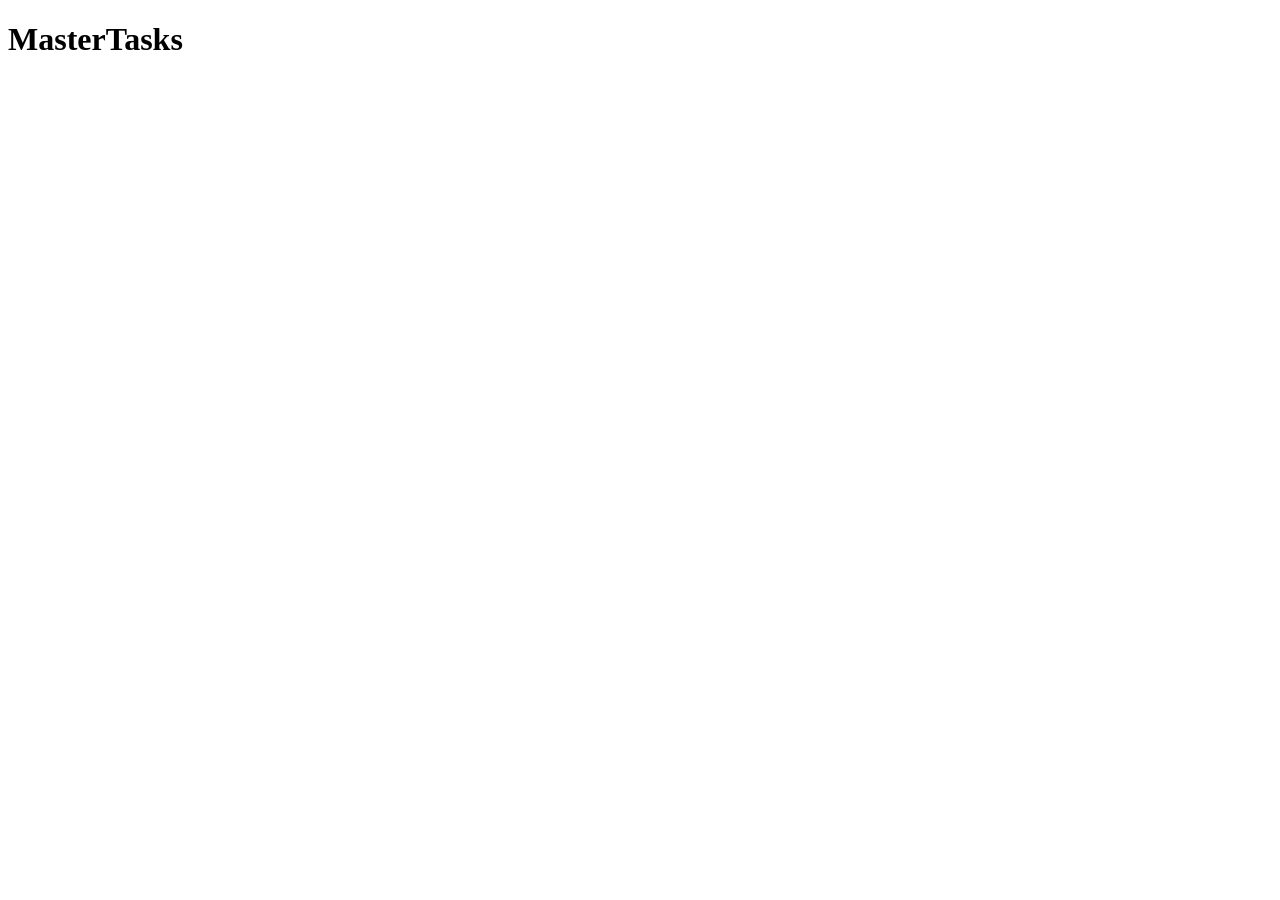
==== index.html @ f9121bbb "adição icone para aba" ====
<!DOCTYPE html>
<html lang="en">
<head>
    <meta charset="UTF-8">
    <meta name="viewport" content="width=device-width, initial-scale=1.0">
    <title>MasterTasks</title>
    <link rel="icon" type="image/png" href="css/images/iconeaba.png">
</head>
<body>
    <h1>MasterTasks</h1>
</body>
</html>
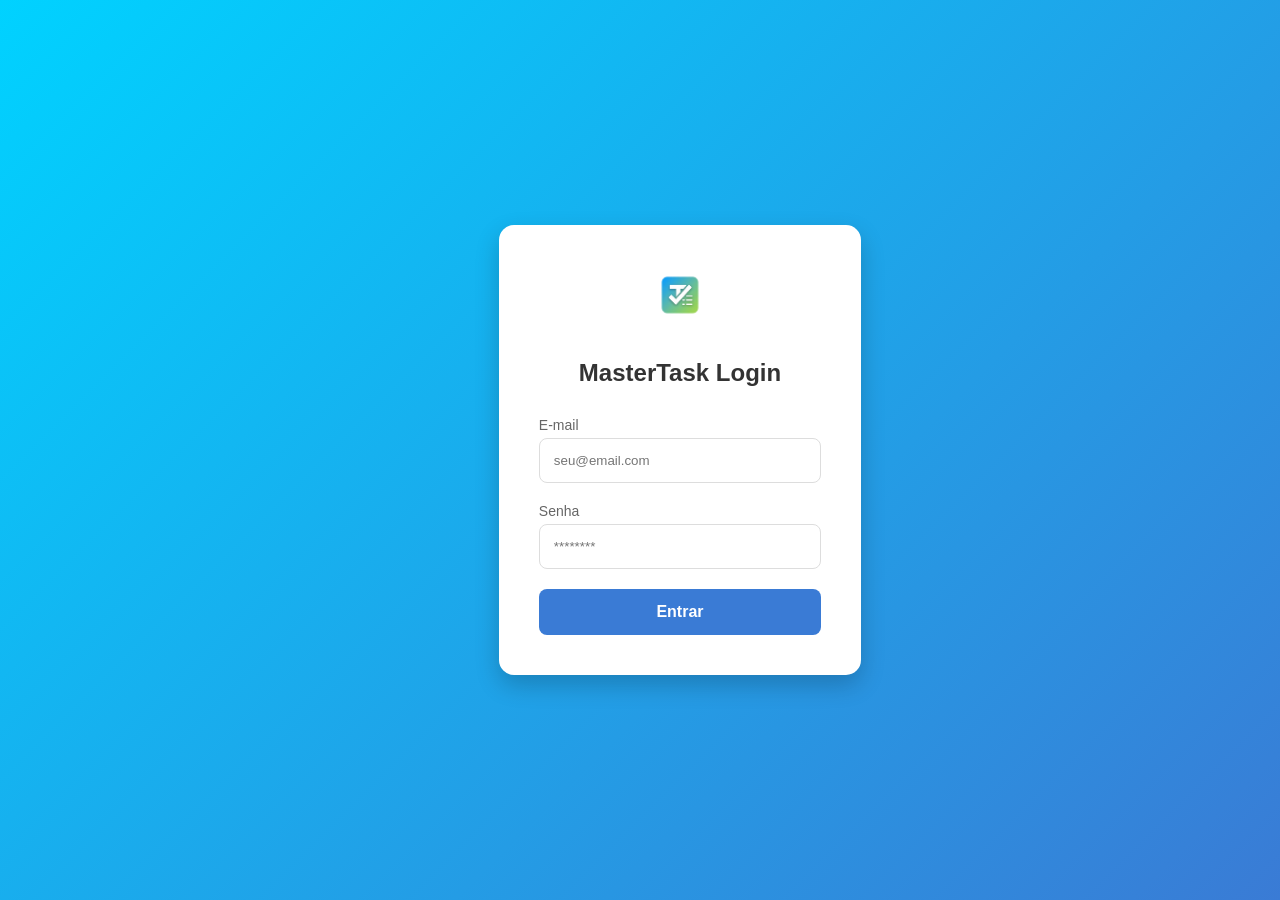
==== commit a7460031: "Criação pagina de login + alterações CSS" ====
--- a/index.html
+++ b/index.html
@@ -1,12 +1,38 @@
-<!DOCTYPE html>
+<!doctype html>
 <html lang="en">
-<head>
-    <meta charset="UTF-8">
-    <meta name="viewport" content="width=device-width, initial-scale=1.0">
+  <head>
+    <meta charset="UTF-8" />
+    <meta name="viewport" content="width=device-width, initial-scale=1.0" />
     <title>MasterTasks</title>
-    <link rel="icon" type="image/png" href="css/images/iconeaba.png">
-</head>
-<body>
-    <h1>MasterTasks</h1>
-</body>
-</html>+    <link rel="stylesheet" href="css/style.css" />
+    <link rel="icon" type="image/png" href="css/images/iconeaba.png" />
+  </head>
+
+  <body>
+    <div class="login-container">
+      <div class="login-box">
+        <img src="css/images/iconeaba.png" alt="logo" class="login-logo" />
+        <h2 class="titulo-container">MasterTask Login</h2>
+
+        <form>
+          <div class="input-container">
+            <label for="email">E-mail</label>
+            <input
+              type="email"
+              id="email"
+              placeholder="seu@email.com"
+              required
+            />
+          </div>
+
+          <div class="input-container">
+            <label for="senha">Senha</label>
+            <input type="password" id="senha" placeholder="********" required />
+          </div>
+
+          <button type="submit" class="btn-login">Entrar</button>
+        </form>
+      </div>
+    </div>
+  </body>
+</html>
--- a/css/style.css
+++ b/css/style.css
@@ -0,0 +1,67 @@
+body {
+  background: linear-gradient(135deg, #00d2ff 0%, #3a7bd5 100%);
+  min-height: 100vh;
+  display: flex;
+  align-items: center; /* Centraliza verticalmente */
+  justify-content: center; /* Centraliza horizontalmente */
+  margin: 0;
+  font-family: "Poppins", sans-serif;
+}
+
+.login-box {
+  background: white;
+  padding: 40px;
+  border-radius: 15px;
+  box-shadow: 0 10px 25px rgba(0, 0, 0, 0.2);
+  width: 100%;
+  max-width: 350px;
+  text-align: center;
+}
+
+.login-logo {
+  width: 60px;
+  margin-bottom: 10px;
+}
+
+.titulo-container {
+  color: #333;
+  margin-bottom: 30px;
+  font-size: 24px;
+}
+
+.input-container {
+  text-align: left;
+  margin-bottom: 20px;
+}
+
+.input-container label {
+  display: block;
+  color: #666;
+  margin-bottom: 5px;
+  font-size: 14px;
+}
+
+.input-container input {
+  width: 100%;
+  padding: 14px;
+  border: 1px solid #ddd;
+  border-radius: 8px;
+  box-sizing: border-box;
+}
+
+.btn-login {
+  width: 100%;
+  padding: 14px;
+  background: #3a7bd5;
+  color: white;
+  border: none;
+  border-radius: 8px;
+  cursor: pointer; /* altera o cursor do mouse */
+  font-size: 16px;
+  font-weight: bold;
+  transition: background 0.4s;
+}
+
+.btn-login:hover {
+  background: #00d2ff;
+}
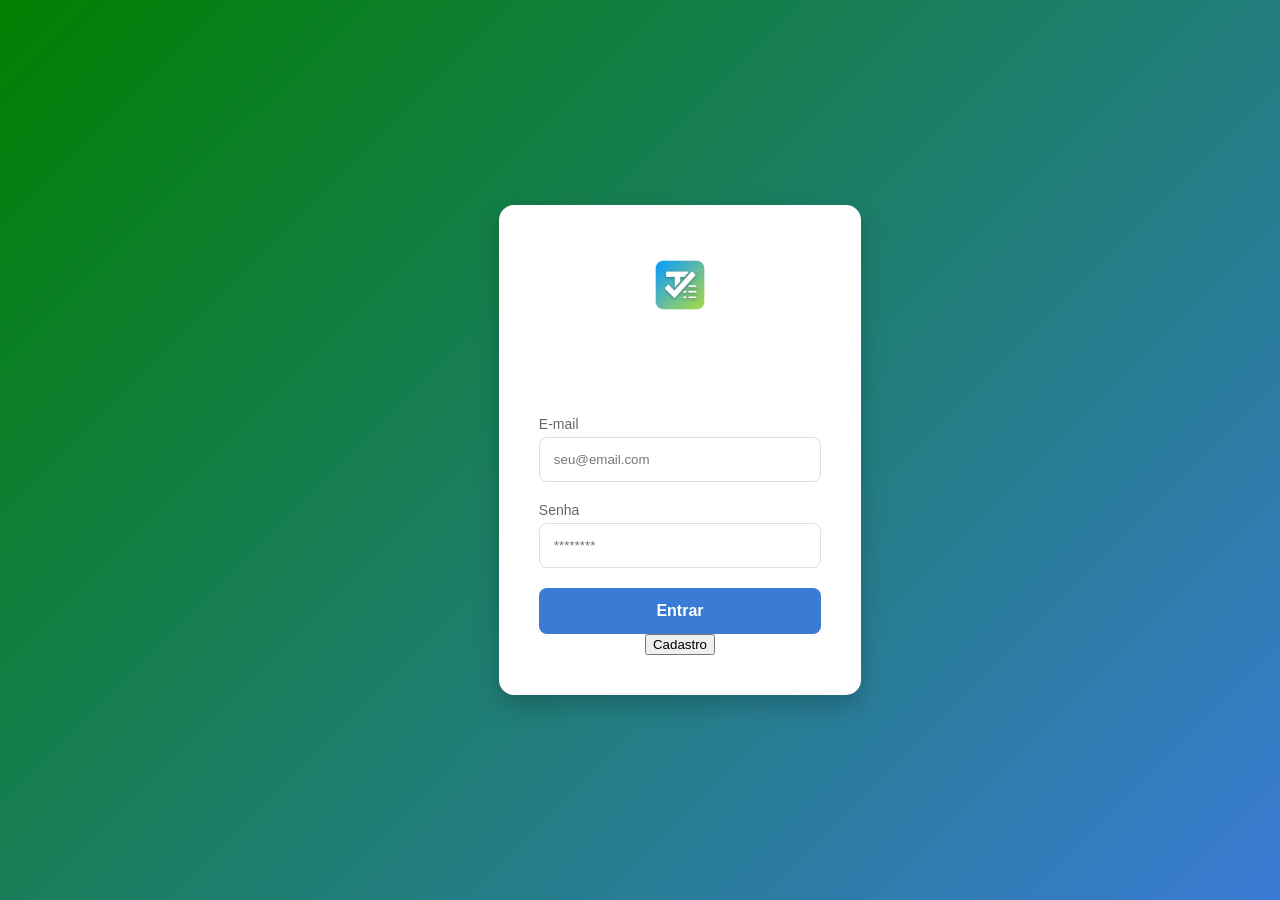
==== commit e7eba796: "adição botão cadastro" ====
--- a/index.html
+++ b/index.html
@@ -31,6 +31,7 @@
           </div>
 
           <button type="submit" class="btn-login">Entrar</button>
+          <button type="submit" class="btn-cadastro">Cadastro</button>
         </form>
       </div>
     </div>
--- a/css/style.css
+++ b/css/style.css
@@ -1,5 +1,5 @@
 body {
-  background: linear-gradient(135deg, #00d2ff 0%, #3a7bd5 100%);
+  background: linear-gradient(135deg, green 0%, #3a7bd5 100%);
   min-height: 100vh;
   display: flex;
   align-items: center; /* Centraliza verticalmente */
@@ -19,12 +19,12 @@
 }
 
 .login-logo {
-  width: 60px;
+  width: 80px;
   margin-bottom: 10px;
 }
 
 .titulo-container {
-  color: #333;
+  color: white;
   margin-bottom: 30px;
   font-size: 24px;
 }
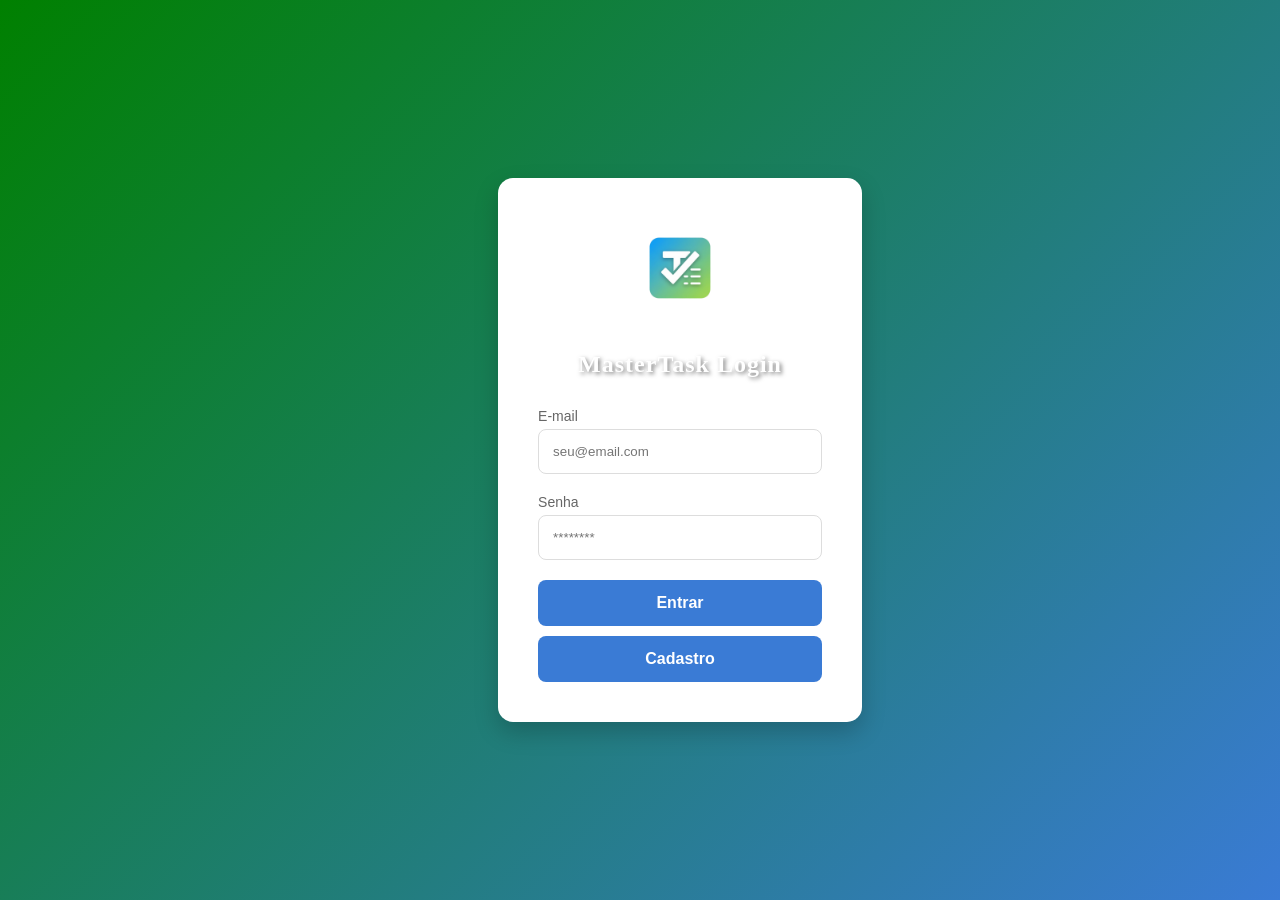
==== commit 6844964b: "att1" ====
--- a/index.html
+++ b/index.html
@@ -9,6 +9,8 @@
   </head>
 
   <body>
+    <script src="script.js"></script>
+
     <div class="login-container">
       <div class="login-box">
         <img src="css/images/iconeaba.png" alt="logo" class="login-logo" />
@@ -31,7 +33,7 @@
           </div>
 
           <button type="submit" class="btn-login">Entrar</button>
-          <button type="submit" class="btn-cadastro">Cadastro</button>
+          <a href="cadastro.html" class="btn-cadastro">Cadastro</a>
         </form>
       </div>
     </div>
--- a/css/style.css
+++ b/css/style.css
@@ -19,14 +19,17 @@
 }
 
 .login-logo {
-  width: 80px;
+  width: 100px;
   margin-bottom: 10px;
 }
 
 .titulo-container {
   color: white;
+  font-family: Cambria, Cochin, Georgia, Times, "Times New Roman", serif;
   margin-bottom: 30px;
   font-size: 24px;
+  letter-spacing: 1px;
+  text-shadow: 2px 2px 4px rgba(0, 0, 0, 0.5);
 }
 
 .input-container {
@@ -65,3 +68,43 @@
 .btn-login:hover {
   background: #00d2ff;
 }
+
+.btn-cadastro {
+  display: block;
+  text-decoration: none; /* retira o sublinhado do href */
+  text-align: center;
+  width: 100%;
+  padding: 14px;
+  margin-top: 10px;
+  box-sizing: border-box;
+  background: #3a7bd5;
+  color: white;
+  border: none;
+  border-radius: 8px;
+  cursor: pointer; /* altera o cursor do mouse */
+  font-size: 16px;
+  font-weight: bold;
+  transition: background 0.4s;
+}
+
+.btn-cadastro:hover {
+  background: #00d2ff;
+}
+
+.btn-rcadastro {
+  width: 100%;
+  padding: 14px;
+  margin-top: 10px;
+  background: #3a7bd5;
+  color: white;
+  border: none;
+  border-radius: 8px;
+  cursor: pointer; /* altera o cursor do mouse */
+  font-size: 16px;
+  font-weight: bold;
+  transition: background 0.4s;
+}
+
+.btn-rcadastro:hover {
+  background: #00d2ff;
+}
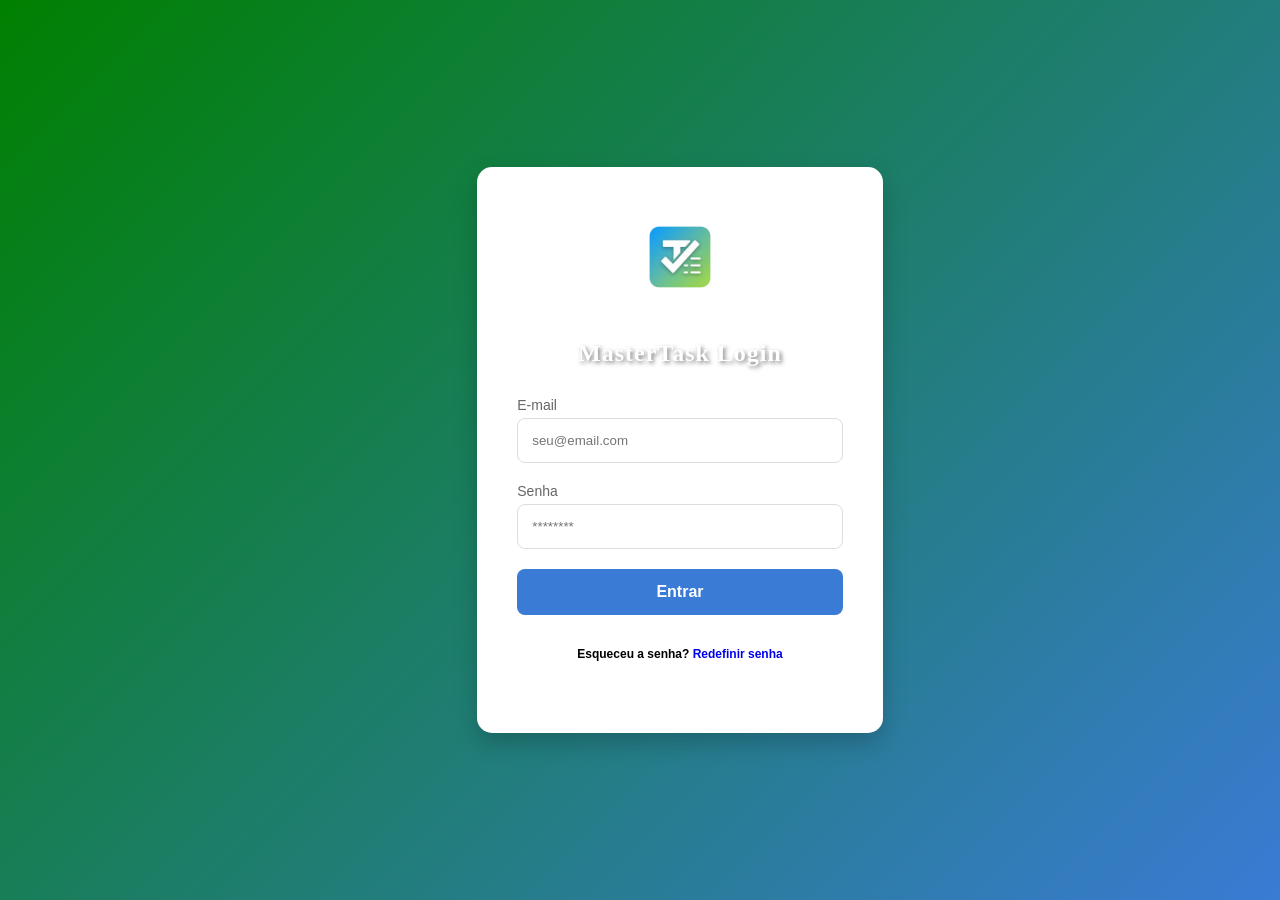
==== commit 3c038e9f: "atualização geral" ====
--- a/index.html
+++ b/index.html
@@ -9,8 +9,6 @@
   </head>
 
   <body>
-    <script src="script.js"></script>
-
     <div class="login-container">
       <div class="login-box">
         <img src="css/images/iconeaba.png" alt="logo" class="login-logo" />
@@ -32,10 +30,19 @@
             <input type="password" id="senha" placeholder="********" required />
           </div>
 
-          <button type="submit" class="btn-login">Entrar</button>
-          <a href="cadastro.html" class="btn-cadastro">Cadastro</a>
+          <button type="submit" id="btn-login" class="btn-login">Entrar</button>
+
+          <h3>
+            Esqueceu a senha?
+            <a href="redefinir_senha.html" class="link-senha">
+              Redefinir senha
+            </a>
+          </h3>
+
+          <!-- <a href="cadastro.html" class="btn-cadastro">Cadastro</a> -->
         </form>
       </div>
     </div>
+    <script src="script.js"></script>
   </body>
 </html>
--- a/css/style.css
+++ b/css/style.css
@@ -2,8 +2,8 @@
   background: linear-gradient(135deg, green 0%, #3a7bd5 100%);
   min-height: 100vh;
   display: flex;
-  align-items: center; /* Centraliza verticalmente */
-  justify-content: center; /* Centraliza horizontalmente */
+  align-items: center; /* centraliza vertical */
+  justify-content: center; /* centraliza horizontal */
   margin: 0;
   font-family: "Poppins", sans-serif;
 }
@@ -12,6 +12,7 @@
   background: white;
   padding: 40px;
   border-radius: 15px;
+
   box-shadow: 0 10px 25px rgba(0, 0, 0, 0.2);
   width: 100%;
   max-width: 350px;
@@ -81,7 +82,7 @@
   color: white;
   border: none;
   border-radius: 8px;
-  cursor: pointer; /* altera o cursor do mouse */
+  cursor: pointer;
   font-size: 16px;
   font-weight: bold;
   transition: background 0.4s;
@@ -99,7 +100,7 @@
   color: white;
   border: none;
   border-radius: 8px;
-  cursor: pointer; /* altera o cursor do mouse */
+  cursor: pointer;
   font-size: 16px;
   font-weight: bold;
   transition: background 0.4s;
@@ -108,3 +109,14 @@
 .btn-rcadastro:hover {
   background: #00d2ff;
 }
+
+.link-senha {
+  text-decoration: none;
+  cursor: pointer;
+}
+
+h3 {
+  margin: 1;
+  font-size: 12px;
+  padding: 20px;
+}
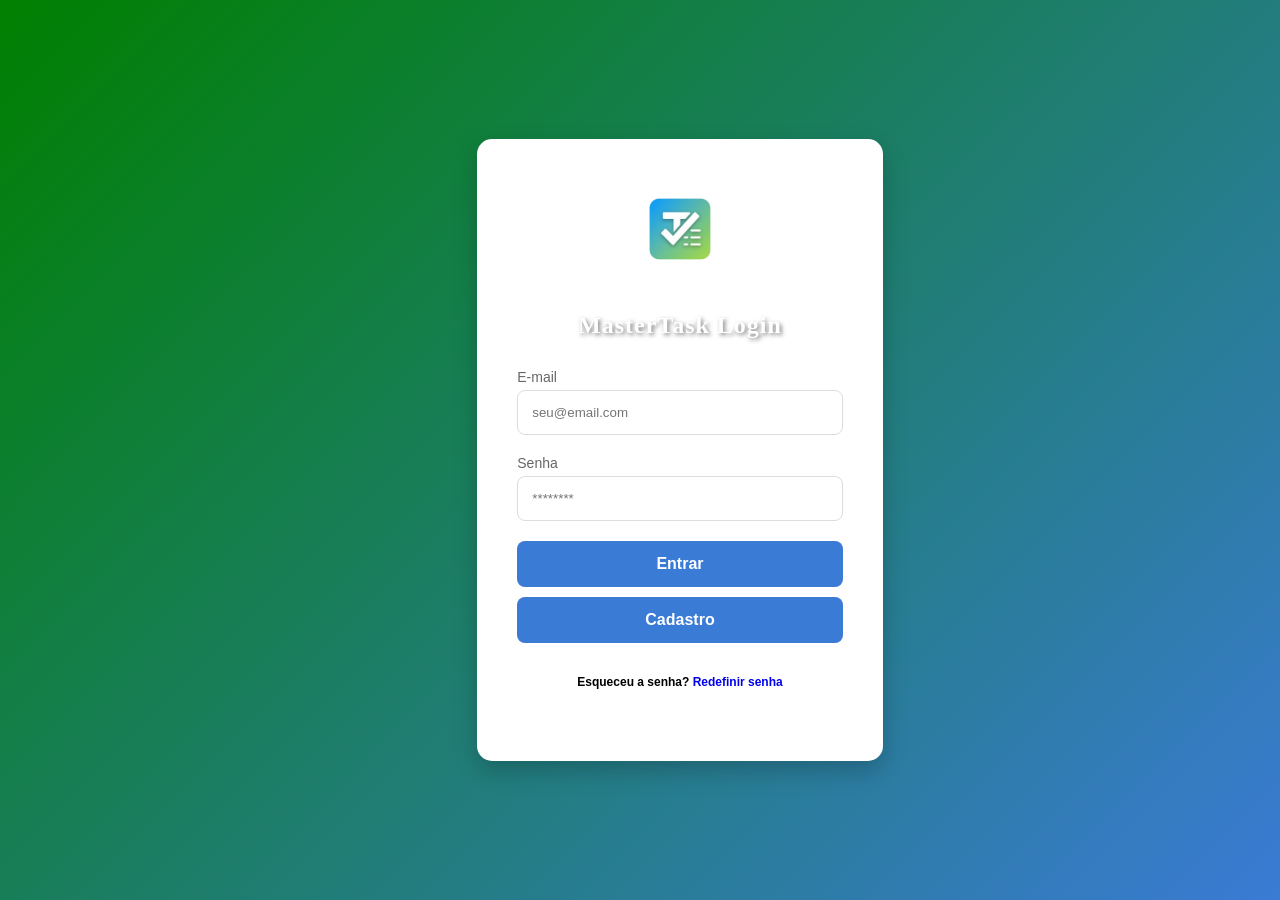
==== commit b563968e: "att 1" ====
--- a/index.html
+++ b/index.html
@@ -32,14 +32,14 @@
 
           <button type="submit" id="btn-login" class="btn-login">Entrar</button>
 
+          <a href="cadastro.html" class="btn-cadastro">Cadastro</a>
+
           <h3>
             Esqueceu a senha?
             <a href="redefinir_senha.html" class="link-senha">
               Redefinir senha
             </a>
           </h3>
-
-          <!-- <a href="cadastro.html" class="btn-cadastro">Cadastro</a> -->
         </form>
       </div>
     </div>
--- a/css/style.css
+++ b/css/style.css
@@ -12,7 +12,6 @@
   background: white;
   padding: 40px;
   border-radius: 15px;
-
   box-shadow: 0 10px 25px rgba(0, 0, 0, 0.2);
   width: 100%;
   max-width: 350px;
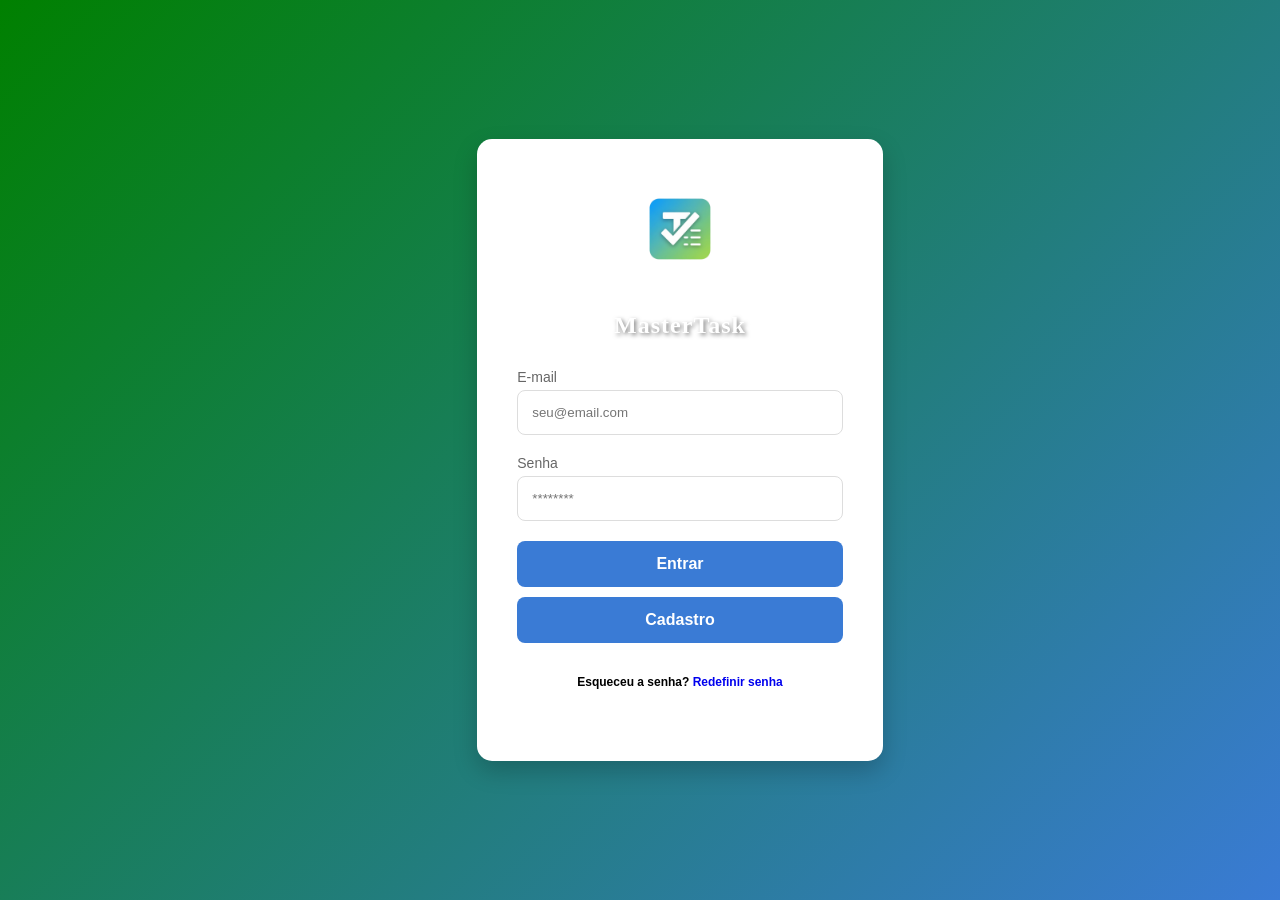
==== commit feb08034: "Atualização tituilo-container geral" ====
--- a/index.html
+++ b/index.html
@@ -12,7 +12,7 @@
     <div class="login-container">
       <div class="login-box">
         <img src="css/images/iconeaba.png" alt="logo" class="login-logo" />
-        <h2 class="titulo-container">MasterTask Login</h2>
+        <h2 class="titulo-container">MasterTask</h2>
 
         <form>
           <div class="input-container">
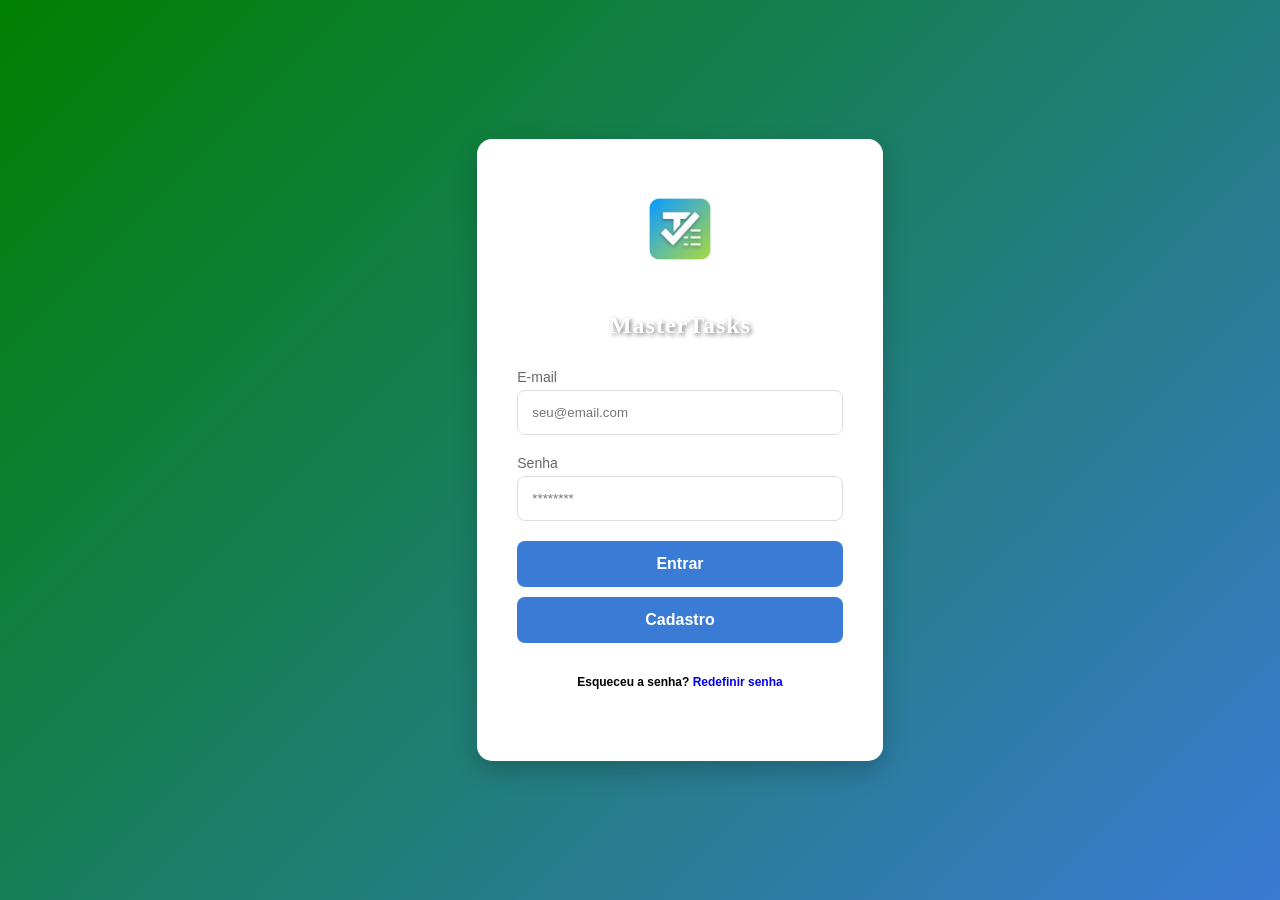
==== commit 4c95501b: "alteração title gerais" ====
--- a/index.html
+++ b/index.html
@@ -12,7 +12,7 @@
     <div class="login-container">
       <div class="login-box">
         <img src="css/images/iconeaba.png" alt="logo" class="login-logo" />
-        <h2 class="titulo-container">MasterTask</h2>
+        <h2 class="titulo-container">MasterTasks</h2>
 
         <form>
           <div class="input-container">
